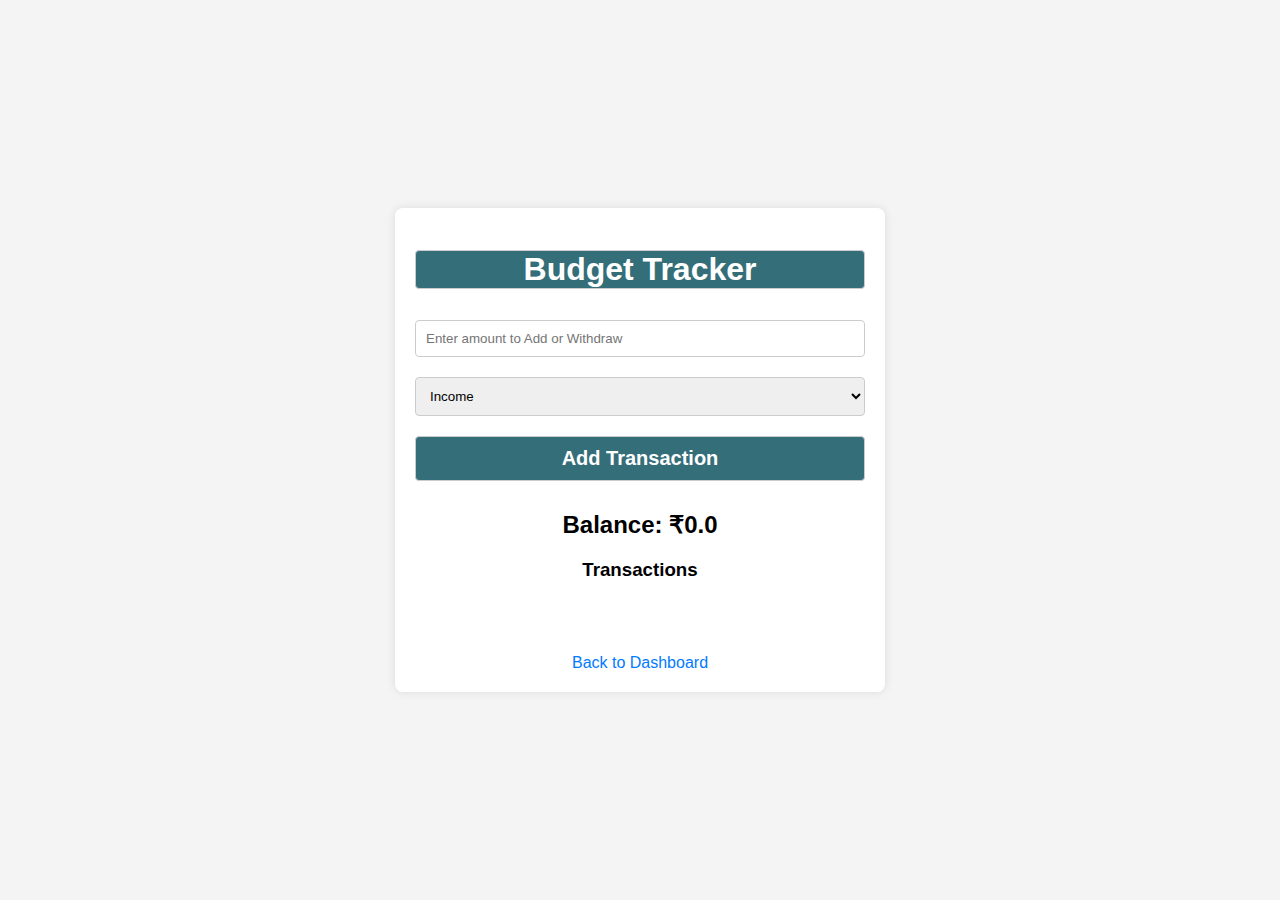
==== budget_tracker.html @ b082e096 "new repo" ====
<!DOCTYPE html>
<html lang="en">
<head>
  <meta charset="UTF-8">
  <meta name="viewport" content="width=device-width, initial-scale=1.0">
  <title>Budget Tracker</title>
  <link rel="stylesheet" href="budget_tracker.css">
</head>
<body>
  <div class="container">
    <h1 style="background-color: #346e78;color: white;border: 1px solid #ccc; border-radius: 4px;">Budget Tracker</h1>
    <input type="number" id="amt" style="width:95%" placeholder="Enter amount to Add or Withdraw" required>
    <br>
    <select id="type">
      <option value="income">Income</option>
      <option value="withdraw">Withdraw</option>
    </select>
    <br>
    <button id="addt" style="font-size: 20px;font-weight: bold;">Add Transaction</button>
    <h2>Balance: ₹<span id="bal">0.0</span></h2>
    <h3>Transactions</h3>
    <div class="transaction-list-container">
      <ol id="transactions"></ol>
    </div>
    <br>
    <a href="index.html">Back to Dashboard</a>
  </div>

  <script src="budget_tracker.js"></script>
</body>
</html>
---- budget_tracker.css ----
body {
    font-family: Arial, sans-serif;
    margin: 0;
    padding: 0;
    display: flex;
    justify-content: center;
    align-items: center;
    height: 100vh;
    background-color: #f4f4f4;
  }
  
  .container {
    background-color: white;
    padding: 20px;
    border-radius: 8px;
    box-shadow: 0px 0px 10px rgba(0, 0, 0, 0.1);
    width: 450px;
  }
  
  h1, h2, h3 {
    text-align: center;
  }
  
  input, select, button {
    width: 100%;
    padding: 10px;
    margin: 10px 0;
    border: 1px solid #ccc;
    border-radius: 4px;
  }
  
  button {
    background-color: #346e78;
    color: white;
    cursor: pointer;
  }
  
  button:hover {
    background-color: #293c50;
  }
  
  a {
    text-decoration: none;
    color: #007BFF;
    display: block;
    text-align: center;
    margin-top: 20px;
  }
  
  .transaction-list-container {
    max-height: 200px;
    overflow-y: auto;
  }
  
  #transactions {
    padding: 0;
    list-style-type: none;
  }
  
  #transactions li {
    padding: 10px;
    margin: 5px 0;
    border-radius: 4px;
  }
  
  #transactions li.income {
    background-color: #d4edda; 
    color: #155724;
  }
  
  #transactions li.withdraw {
    background-color: #f8d7da; 
    color: #721c24; 
  }
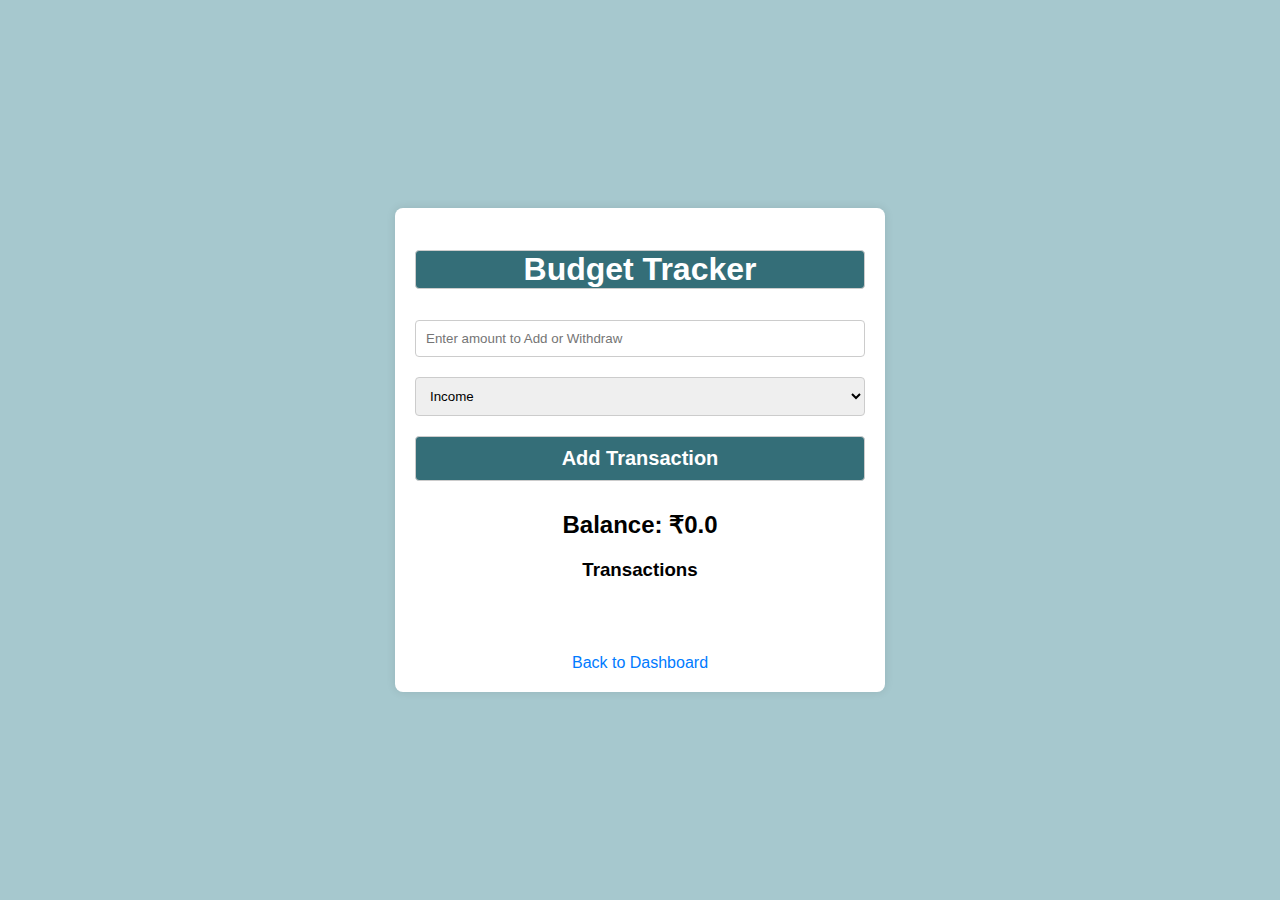
==== commit d7e0fbbf: "new changes" ====
--- a/budget_tracker.html
+++ b/budget_tracker.html
@@ -1,4 +1,4 @@
- <!DOCTYPE html>
+<!DOCTYPE html>
 <html lang="en">
 <head>
   <meta charset="UTF-8">
@@ -8,6 +8,7 @@
 </head>
 <body>
   <div class="container">
+    <div id="alert-message" class="alert-message"></div>
     <h1 style="background-color: #346e78;color: white;border: 1px solid #ccc; border-radius: 4px;">Budget Tracker</h1>
     <input type="number" id="amt" style="width:95%" placeholder="Enter amount to Add or Withdraw" required>
     <br>
--- a/budget_tracker.css
+++ b/budget_tracker.css
@@ -1,75 +1,85 @@
 body {
-    font-family: Arial, sans-serif;
-    margin: 0;
-    padding: 0;
-    display: flex;
-    justify-content: center;
-    align-items: center;
-    height: 100vh;
-    background-color: #f4f4f4;
-  }
-  
-  .container {
-    background-color: white;
-    padding: 20px;
-    border-radius: 8px;
-    box-shadow: 0px 0px 10px rgba(0, 0, 0, 0.1);
-    width: 450px;
-  }
-  
-  h1, h2, h3 {
-    text-align: center;
-  }
-  
-  input, select, button {
-    width: 100%;
-    padding: 10px;
-    margin: 10px 0;
-    border: 1px solid #ccc;
-    border-radius: 4px;
-  }
-  
-  button {
-    background-color: #346e78;
-    color: white;
-    cursor: pointer;
-  }
-  
-  button:hover {
-    background-color: #293c50;
-  }
-  
-  a {
-    text-decoration: none;
-    color: #007BFF;
-    display: block;
-    text-align: center;
-    margin-top: 20px;
-  }
-  
-  .transaction-list-container {
-    max-height: 200px;
-    overflow-y: auto;
-  }
-  
-  #transactions {
-    padding: 0;
-    list-style-type: none;
-  }
-  
-  #transactions li {
-    padding: 10px;
-    margin: 5px 0;
-    border-radius: 4px;
-  }
-  
-  #transactions li.income {
-    background-color: #d4edda; 
-    color: #155724;
-  }
-  
-  #transactions li.withdraw {
-    background-color: #f8d7da; 
-    color: #721c24; 
-  }
-  +  font-family: Arial, sans-serif;
+  margin: 0;
+  padding: 0;
+  display: flex;
+  justify-content: center;
+  align-items: center;
+  height: 100vh;
+  background-color: #a6c8ce;
+}
+
+.container {
+  background-color: white;
+  padding: 20px;
+  border-radius: 8px;
+  box-shadow: 0px 0px 10px rgba(0, 0, 0, 0.1);
+  width: 450px;
+}
+
+h1, h2, h3 {
+  text-align: center;
+}
+
+input, select, button {
+  width: 100%;
+  padding: 10px;
+  margin: 10px 0;
+  border: 1px solid #ccc;
+  border-radius: 4px;
+}
+
+button {
+  background-color: #346e78;
+  color: white;
+  cursor: pointer;
+}
+
+button:hover {
+  background-color: #293c50;
+}
+
+a {
+  text-decoration: none;
+  color: #007BFF;
+  display: block;
+  text-align: center;
+  margin-top: 20px;
+}
+
+.transaction-list-container {
+  max-height: 200px;
+  overflow-y: auto;
+}
+
+#transactions {
+  padding: 0;
+  list-style-type: none;
+}
+
+#transactions li {
+  padding: 10px;
+  margin: 5px 0;
+  border-radius: 4px;
+}
+
+#transactions li.income {
+  background-color: #d4edda;
+  color: #155724;
+}
+
+#transactions li.withdraw {
+  background-color: #f8d7da;
+  color: #721c24;
+}
+
+.alert-message {
+  background-color: #f8d7da;
+  color: #721c24;
+  padding: 10px;
+  margin-bottom: 10px;
+  border: 1px solid #f5c6cb;
+  border-radius: 4px;
+  display: none;
+  text-align: center;
+}
